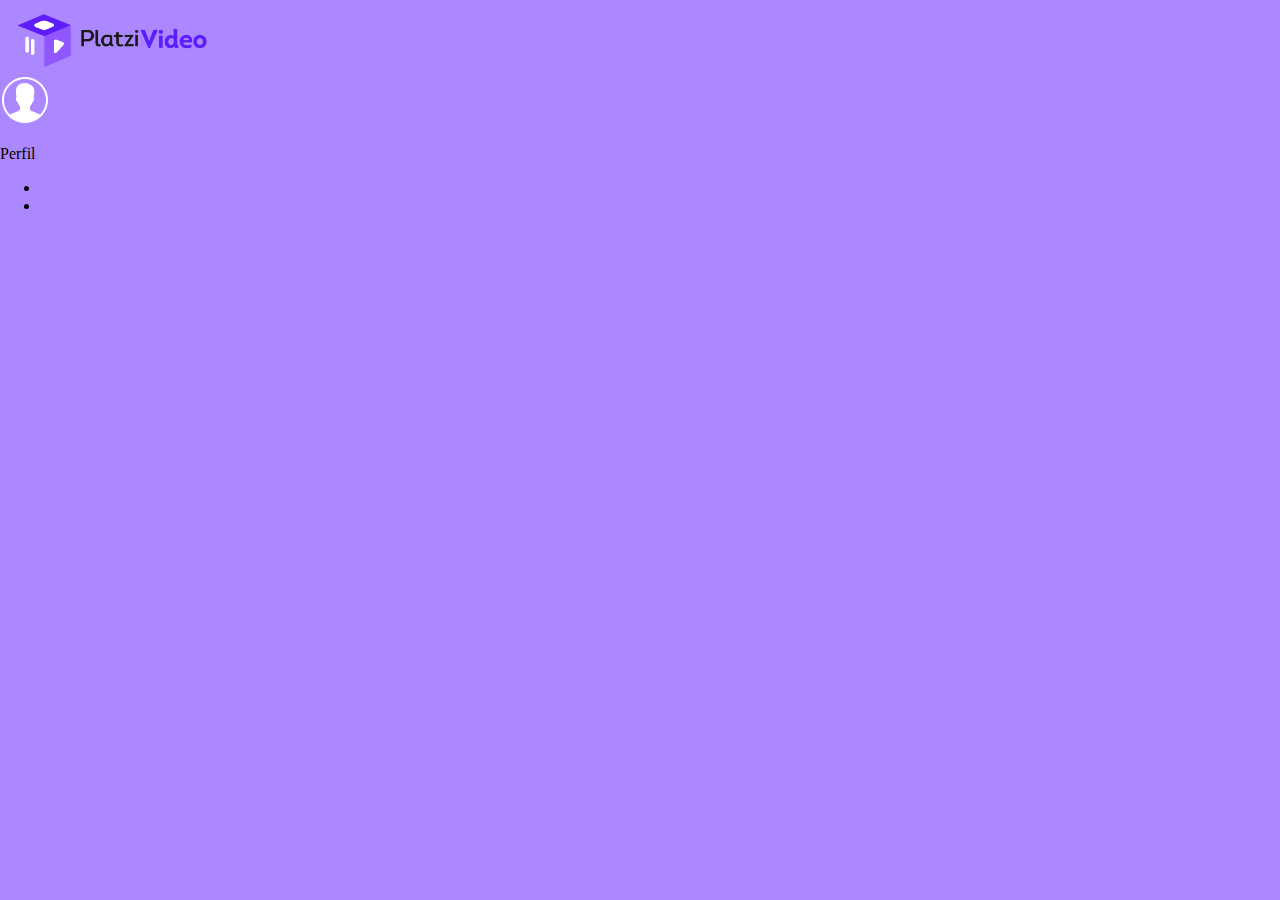
==== vista-principal/index.html @ 4214ab4d "first commit" ====
<!DOCTYPE html>
<html lang="en">
<head>
    <meta charset="UTF-8">
    <meta name="viewport" content="width=device-width, initial-scale=1.0">
    <title>Document</title>
    <link rel="stylesheet" href="styles.css">
</head>
<body>
    <header class="header">
        <img class="header__img" src="/assets/logo-platzi-video-colors.png" alt="PlatziVideoLogo" >
        <div class="header__menu">
        <div class="header__profile--menu">
            <img src="/assets/user-icon.png" alt="User">
            <p>Perfil</p>
        </div>
        <ul>
           <li><a href=""></a></li>
           <li><a href=""></a></li> 
        </ul>
    </div>
    </header>
</body>
</html>
---- vista-principal/styles.css ----
body {
    margin: 0px;
    background-color: #AB88FF;
}

.header {
    background-color: #AB88FF;
    width: 100%;
    height: 80px;
}

.header__img {
    width: 200px;
    margin-top: 10px;
    margin-left: 10px;
}
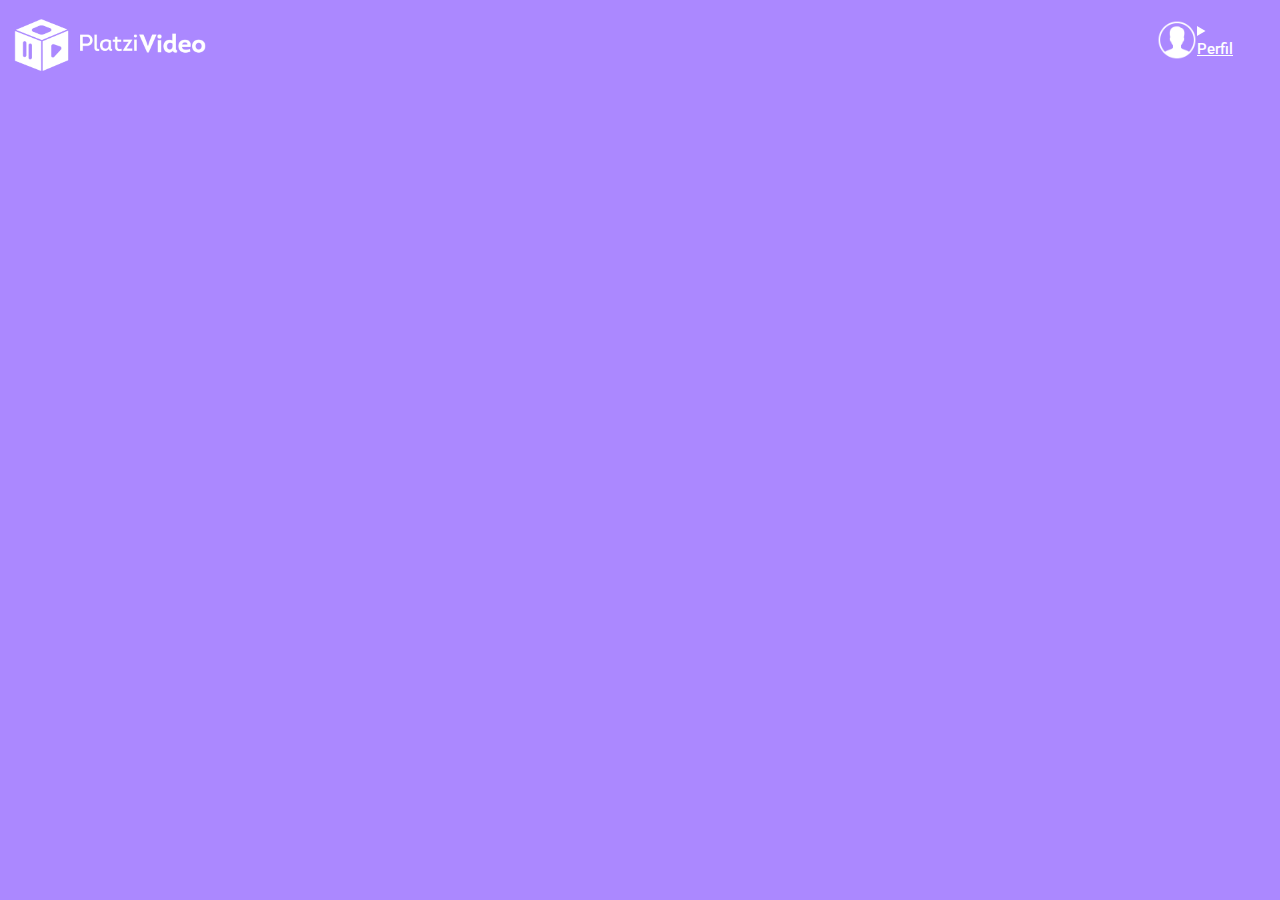
==== commit 37168ab6: "Finalizada primera version seccion header" ====
--- a/vista-principal/index.html
+++ b/vista-principal/index.html
@@ -4,20 +4,24 @@
     <meta charset="UTF-8">
     <meta name="viewport" content="width=device-width, initial-scale=1.0">
     <title>Document</title>
+    <link rel="preconnect" href="https://fonts.gstatic.com">
+    <link href="https://fonts.googleapis.com/css2?family=Roboto:wght@300;500;700&display=swap" rel="stylesheet">
     <link rel="stylesheet" href="styles.css">
 </head>
 <body>
     <header class="header">
-        <img class="header__img" src="/assets/logo-platzi-video-colors.png" alt="PlatziVideoLogo" >
+        <img class="header__img" src="/assets/logo-platzi-video-BW2.png" alt="PlatziVideoLogo" >
         <div class="header__menu">
-        <div class="header__profile--menu">
+        <div class="header__menu--profile">
             <img src="/assets/user-icon.png" alt="User">
-            <p>Perfil</p>
+            <details>
+                <summary>Perfil</summary>
+        <ul>
+           <li><a href="">Cuenta</a></li>
+           <li><a href="">Cerrar Sesion</a></li> 
+        </ul>
         </div>
-        <ul>
-           <li><a href=""></a></li>
-           <li><a href=""></a></li> 
-        </ul>
+    </details>
     </div>
     </header>
 </body>
--- a/vista-principal/styles.css
+++ b/vista-principal/styles.css
@@ -1,16 +1,81 @@
 body {
     margin: 0px;
     background-color: #AB88FF;
+    font-family: 'Roboto', sans-serif;
 }
 
 .header {
+    display: flex;
     background-color: #AB88FF;
     width: 100%;
     height: 80px;
+    justify-content: space-between;
+    align-items: center;
+
 }
 
 .header__img {
     width: 200px;
     margin-top: 10px;
     margin-left: 10px;
-}+}
+
+.header__menu {
+    margin-right: 30px;
+}
+
+.header__menu li {
+    margin: 10px 0px 0px 0px;
+}
+
+.header__menu li a {
+    color: white;
+    text-decoration: none;
+}
+
+.header__menu li a:hover {
+    text-decoration: underline;
+}
+
+.header__menu ul {
+    /* display: none; */
+    list-style: none;
+    padding: 0;
+    position: absolute;
+    width: 100px;
+    text-align: right;
+    margin: 10px 0px 0px -35px;
+}
+
+.header__menu--profile {
+    display: flex;
+    margin-right: 8px;
+    width: 85px;
+    align-items: center;
+    justify-content: space-between;
+}
+
+.header__menu--profile img {
+    width: 40px;
+}
+
+.header__menu--profile summary {
+    color: white;
+    font-weight: 500;
+    font-size: 15px;
+}
+
+summary {
+    text-decoration: underline;
+}
+
+
+summary:hover {
+    cursor: pointer;
+    text-decoration: none;
+}
+
+summary::-webkit-details-marker {
+    display: none;
+}
+
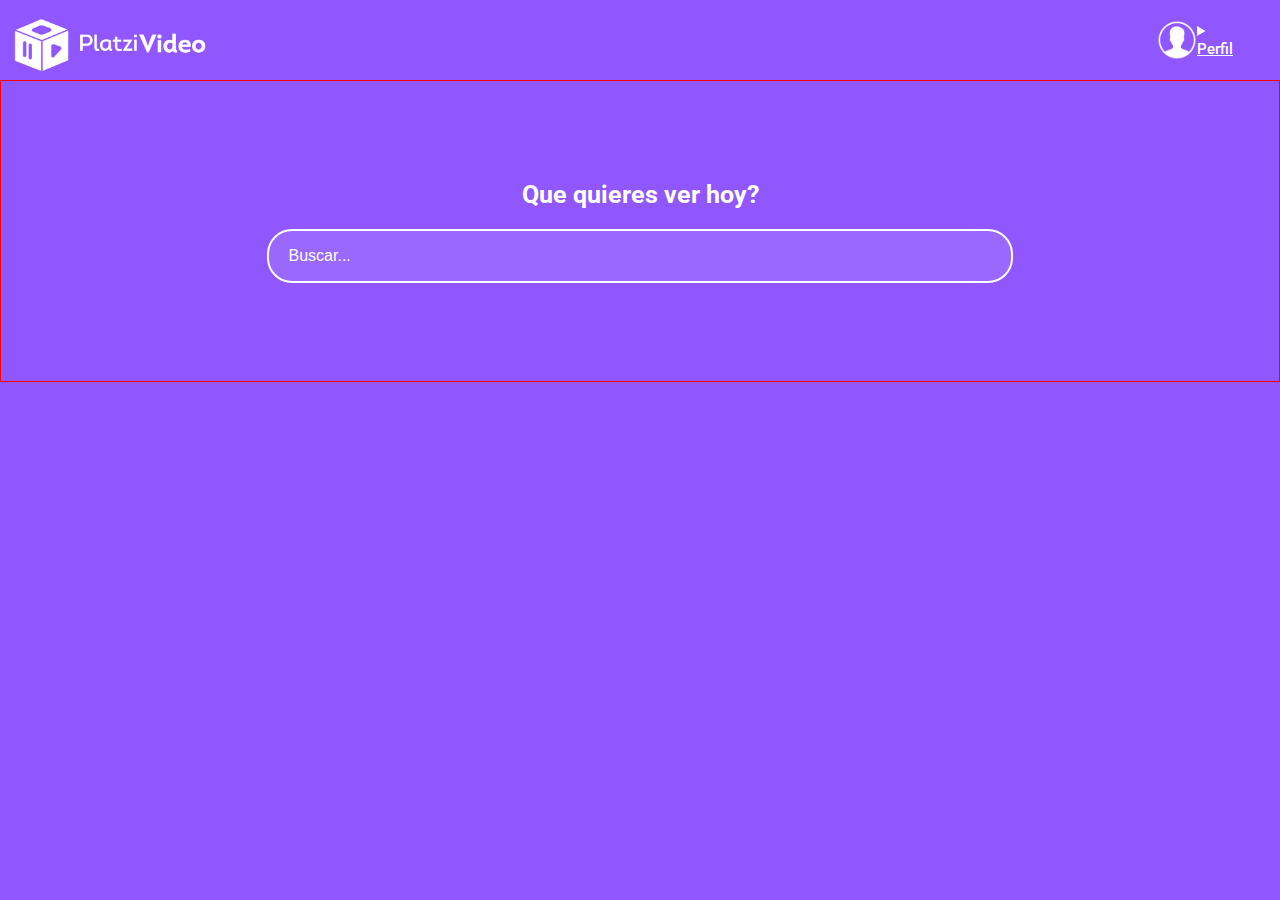
==== commit 5b6c9b6e: "Finalizada seccion main" ====
--- a/vista-principal/index.html
+++ b/vista-principal/index.html
@@ -24,5 +24,9 @@
     </details>
     </div>
     </header>
+    <section class="main">
+        <h2 class="main__title">Que quieres ver hoy?</h2>
+        <input class="main__input" type="text" placeholder="Buscar...">
+    </section>
 </body>
 </html>--- a/vista-principal/styles.css
+++ b/vista-principal/styles.css
@@ -1,12 +1,12 @@
 body {
     margin: 0px;
-    background-color: #AB88FF;
+    background-color: #8f57fd;
     font-family: 'Roboto', sans-serif;
 }
 
 .header {
     display: flex;
-    background-color: #AB88FF;
+    background-color: #8f57fd;
     width: 100%;
     height: 80px;
     justify-content: space-between;
@@ -79,3 +79,33 @@
     display: none;
 }
 
+.main {
+    height: 300px;
+    border: 1px solid red;
+    display: flex;
+    flex-direction: column;
+    justify-content: center;
+    align-items: center;
+}
+
+.main__title {
+    color: white;
+    font-size: 25px;
+}
+
+.main__input {
+    background-color: rgba(255,255,255,0.1);
+    border: 2px solid white;
+    color: white;
+    border-radius: 25px;
+    font-size: 16px;
+    height: 50px;
+    margin-bottom: 20px;
+    outline: none;
+    padding: 0px 20px;
+    width: 55%;
+}
+
+.main__input::placeholder {
+    color: white;
+}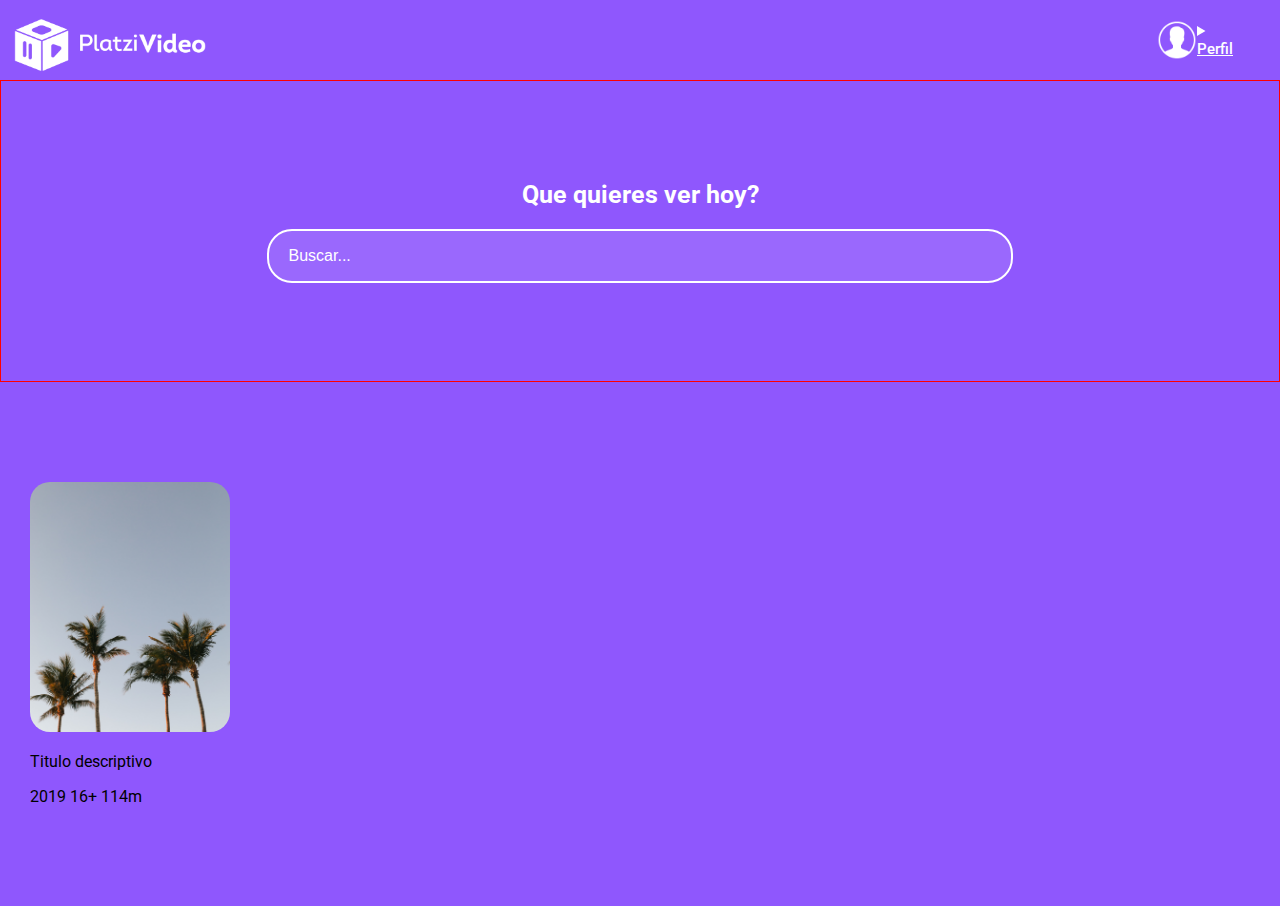
==== commit a72b5c29: "Finalizada página de inicio de sesión" ====
--- a/vista-principal/index.html
+++ b/vista-principal/index.html
@@ -28,5 +28,18 @@
         <h2 class="main__title">Que quieres ver hoy?</h2>
         <input class="main__input" type="text" placeholder="Buscar...">
     </section>
+    <section class="carousel">
+        <div class="carousel__container">
+            <div class="carousel-item">
+                <img src="/images/image1.jpg" alt="Test Image" class="carousel-item__img">
+                <div>
+                    <img src="/assets/play-icon.png" alt="">
+                    <img src="/assets/plus-icon.png" alt="">
+                </div>
+            </div>
+            <p class="carousel-item__details--title">Titulo descriptivo</p>
+            <p class="carousel-item__details--subtitle">2019 16+ 114m</p>
+        </div>
+    </section>
 </body>
 </html>--- a/vista-principal/styles.css
+++ b/vista-principal/styles.css
@@ -106,6 +106,64 @@
     width: 55%;
 }
 
+
 .main__input::placeholder {
     color: white;
+}
+
+
+.carousel {
+    width: 100%;
+    overflow: scroll;
+    padding: 30px;
+    position: relative;
+}
+
+.carousel__container {
+    white-space: nowrap;
+    margin: 70px 0px;
+}
+
+.carousel-item {
+    display: inline-block;
+    background-color: palevioletred;
+    width: 200px;
+    height: 250px;
+    border-radius: 20px;
+    overflow: hidden;
+    margin-right: 10px;
+    transition: 450ms all;
+    transform-origin: center left;
+}
+
+.carousel-item:hover ~ .carousel-item {
+    transform: translate3d(100px, 0, 0);
+}
+
+.carousel__container:hover .carousel-item {
+    opacity: 0.3;
+}
+
+.carousel__container:hover .carousel-item:hover {
+    transform: scale(1.5);
+    opacity: 1;
+}
+
+.carousel-item__img {
+    width: inherit;
+    height: inherit;
+    object-fit: cover;
+}
+
+.carousel-item__details {
+    background: linear-gradient(to top, rgba (0, 0, 0, 0) 100%);
+    font-size: 10px;
+    opacity: 0;
+    transition: 450ms opacity;
+    padding: 10px;
+    position: absolute;
+    top: 0;
+    left: 0;
+    right: 0;
+    bottom: 0;
 }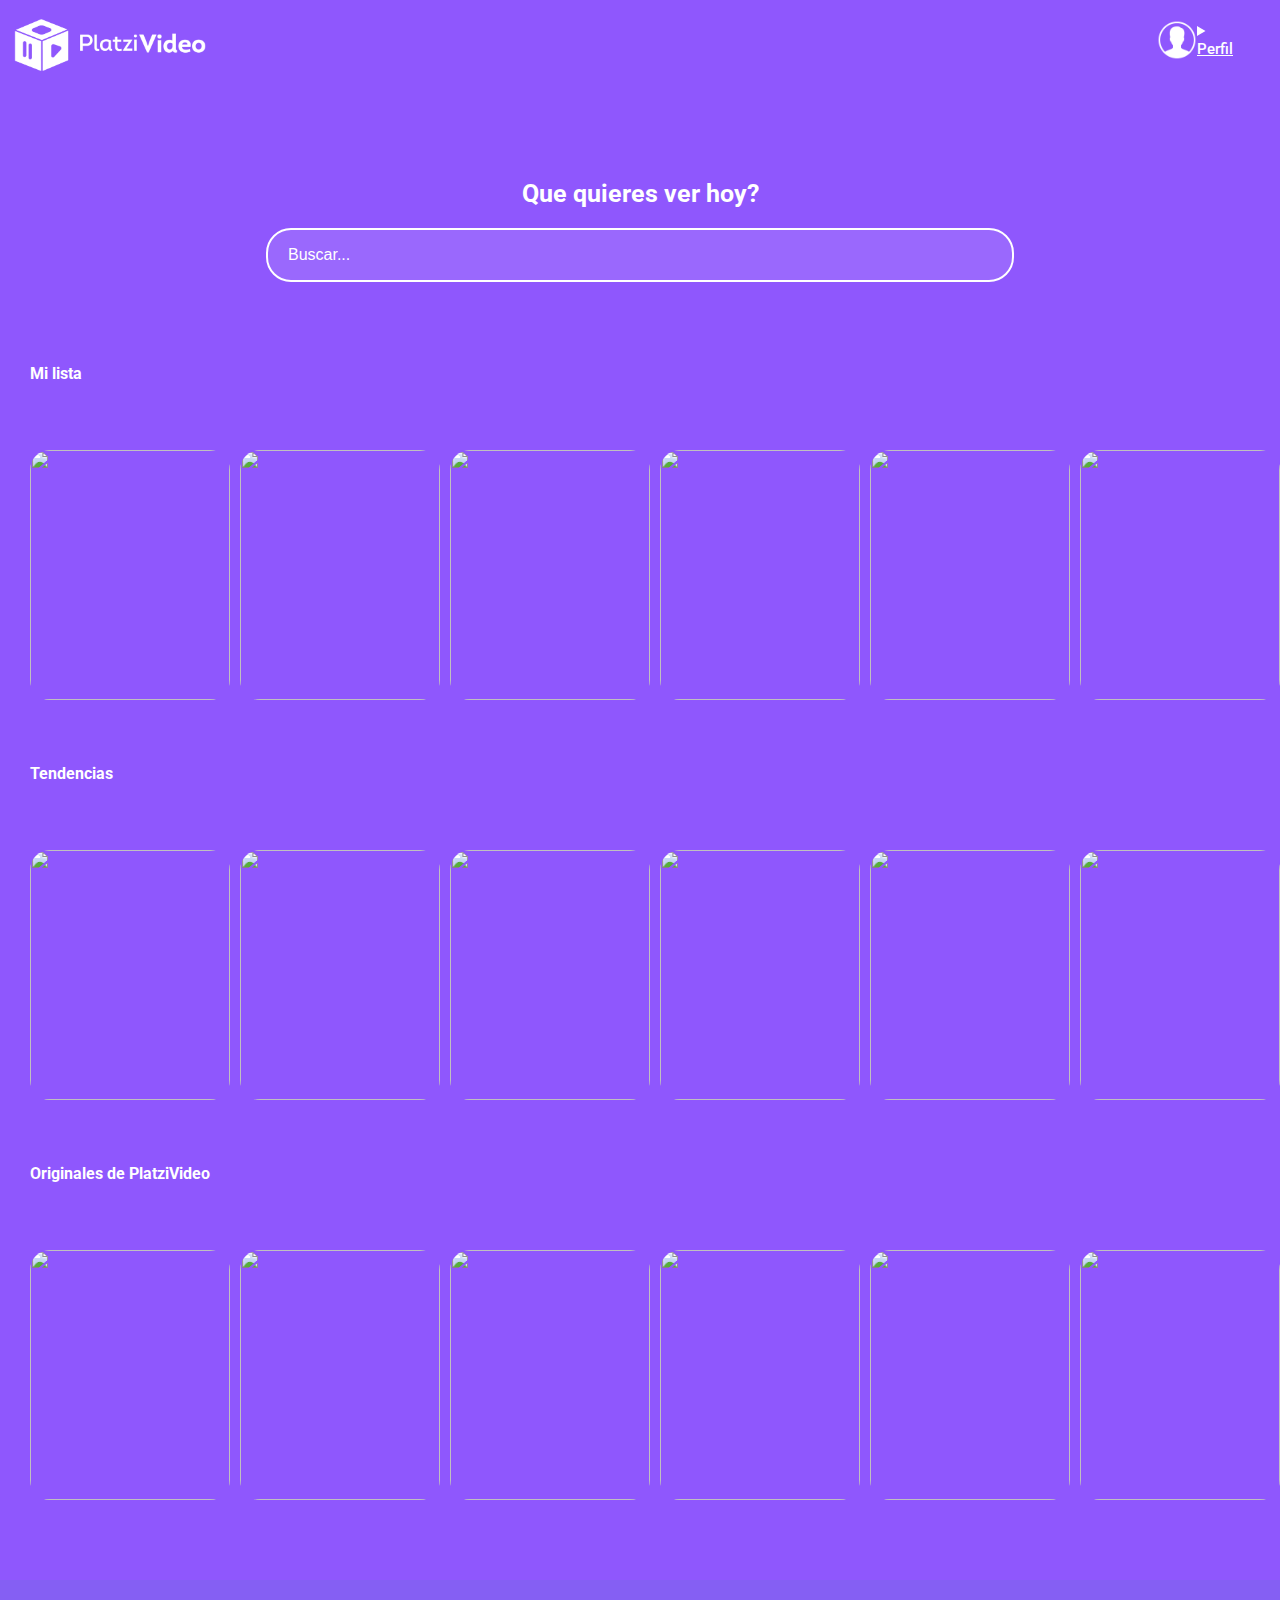
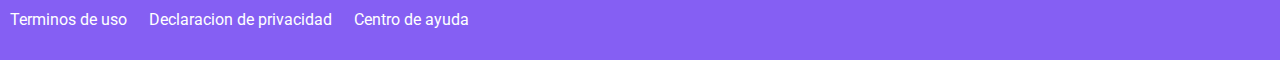
==== commit 17481df0: "finalizada pagina principal" ====
--- a/vista-principal/index.html
+++ b/vista-principal/index.html
@@ -28,18 +28,320 @@
         <h2 class="main__title">Que quieres ver hoy?</h2>
         <input class="main__input" type="text" placeholder="Buscar...">
     </section>
+    <h2 class="categories__title">Mi lista</h2>
     <section class="carousel">
         <div class="carousel__container">
-            <div class="carousel-item">
-                <img src="/images/image1.jpg" alt="Test Image" class="carousel-item__img">
-                <div>
-                    <img src="/assets/play-icon.png" alt="">
-                    <img src="/assets/plus-icon.png" alt="">
-                </div>
-            </div>
-            <p class="carousel-item__details--title">Titulo descriptivo</p>
-            <p class="carousel-item__details--subtitle">2019 16+ 114m</p>
+      
+          <div class="carousel-item">
+            <img class="carousel-item__img" src="https://images.pexels.com/photos/789822/pexels-photo-789822.jpeg?auto=format%2Ccompress&cs=tinysrgb&dpr=2&h=750&w=1260" alt=""  />
+            <div class="carousel-item__details">
+              <div>
+                <img class="carousel-item__details--img" src="../assets/play-icon.png" alt="Play Icon"> 
+                <img class="carousel-item__details--img" src="../assets/plus-icon.png" alt="Plus Icon"> 
+              </div>
+              <p class="carousel-item__details--title">Título descriptivo</p>
+              <p class="carousel-item__details--subtitle">2019 16+ 114 minutos</p>
+            </div>
+          </div>
+    
+          <div class="carousel-item">
+            <img class="carousel-item__img" src="https://images.pexels.com/photos/1427741/pexels-photo-1427741.jpeg?auto=format%2Ccompress&cs=tinysrgb&dpr=2&h=750&w=1260" alt=""  />
+            <div class="carousel-item__details">
+              <div>             
+                <img class="carousel-item__details--img" src="../assets/play-icon.png" alt="Play Icon">
+                <img class="carousel-item__details--img" src="../assets/plus-icon.png" alt="Plus Icon">
+              </div>
+              <p class="carousel-item__details--title">Título descriptivo</p>
+              <p class="carousel-item__details--subtitle">2019 16+ 114 minutos</p>
+            </div>
+          </div>
+    
+          <div class="carousel-item">
+            <img class="carousel-item__img" src="https://images.pexels.com/photos/705792/pexels-photo-705792.jpeg?auto=compress&cs=tinysrgb&dpr=2&w=500" alt=""  />
+            <div class="carousel-item__details">
+              <div>             
+                <img class="carousel-item__details--img" src="../assets/play-icon.png" alt="Play Icon">
+                <img class="carousel-item__details--img" src="../assets/plus-icon.png" alt="Plus Icon">
+              </div>
+              <p class="carousel-item__details--title">Título descriptivo</p>
+              <p class="carousel-item__details--subtitle">2019 16+ 114 minutos</p>
+            </div>
+          </div>
+    
+          <div class="carousel-item">
+            <img class="carousel-item__img" src="https://images.pexels.com/photos/904276/pexels-photo-904276.jpeg?auto=compress&cs=tinysrgb&dpr=2&w=500" alt=""  />
+            <div class="carousel-item__details">
+              <div>             
+                <img class="carousel-item__details--img" src="../assets/play-icon.png" alt="Play Icon">
+                <img class="carousel-item__details--img" src="../assets/plus-icon.png" alt="Plus Icon">
+              </div>
+              <p class="carousel-item__details--title">Título descriptivo</p>
+              <p class="carousel-item__details--subtitle">2019 16+ 114 minutos</p>
+            </div>
+          </div>
+    
+          <div class="carousel-item">
+            <img class="carousel-item__img" src="https://images.pexels.com/photos/1172207/pexels-photo-1172207.jpeg?auto=format%2Ccompress&cs=tinysrgb&dpr=2&w=500" alt=""  />
+            <div class="carousel-item__details">
+              <div>             
+                <img class="carousel-item__details--img" src="../assets/play-icon.png" alt="Play Icon">
+                <img class="carousel-item__details--img" src="../assets/plus-icon.png" alt="Plus Icon">
+              </div>
+              <p class="carousel-item__details--title">Título descriptivo</p>
+              <p class="carousel-item__details--subtitle">2019 16+ 114 minutos</p>
+            </div>
+          </div>
+    
+          <div class="carousel-item">
+            <img class="carousel-item__img" src="https://images.pexels.com/photos/233129/pexels-photo-233129.jpeg?auto=compress&cs=tinysrgb&dpr=2&w=500" alt=""  />
+            <div class="carousel-item__details">
+              <div>             
+                <img class="carousel-item__details--img" src="../assets/play-icon.png" alt="Play Icon">
+                <img class="carousel-item__details--img" src="../assets/plus-icon.png" alt="Plus Icon">
+              </div>
+              <p class="carousel-item__details--title">Título descriptivo</p>
+              <p class="carousel-item__details--subtitle">2019 16+ 114 minutos</p>
+            </div>
+          </div>
+    
+          <div class="carousel-item">
+            <img class="carousel-item__img" src="https://images.pexels.com/photos/1666779/pexels-photo-1666779.jpeg?auto=compress&cs=tinysrgb&dpr=2&h=750&w=1260" alt=""  />
+            <div class="carousel-item__details">
+              <div>             
+                <img class="carousel-item__details--img" src="../assets/play-icon.png" alt="Play Icon">
+                <img class="carousel-item__details--img" src="../assets/plus-icon.png" alt="Plus Icon">
+              </div>
+              <p class="carousel-item__details--title">Título descriptivo</p>
+              <p class="carousel-item__details--subtitle">2019 16+ 114 minutos</p>
+            </div>
+          </div>
+    
+          <div class="carousel-item">
+            <img class="carousel-item__img" src="https://images.pexels.com/photos/413879/pexels-photo-413879.jpeg?auto=format%2Ccompress&cs=tinysrgb&dpr=2&h=750&w=1260" alt=""  />
+            <div class="carousel-item__details">
+              <div>             
+                <img class="carousel-item__details--img" src="../assets/play-icon.png" alt="Play Icon">
+                <img class="carousel-item__details--img" src="../assets/plus-icon.png" alt="Plus Icon">
+              </div>
+              <p class="carousel-item__details--title">Título descriptivo</p>
+              <p class="carousel-item__details--subtitle">2019 16+ 114 minutos</p>
+            </div>
+          </div>
+    
         </div>
-    </section>
+      </section>
+    
+      <h3 class="categories__title">Tendencias</h3>
+    
+      <section class="carousel">
+        <div class="carousel__container">
+      
+          <div class="carousel-item">
+            <img class="carousel-item__img" src="https://images.pexels.com/photos/789822/pexels-photo-789822.jpeg?auto=format%2Ccompress&cs=tinysrgb&dpr=2&h=750&w=1260" alt=""  />
+            <div class="carousel-item__details">
+              <div>             
+                <img class="carousel-item__details--img" src="../assets/play-icon.png" alt="Play Icon">
+                <img class="carousel-item__details--img" src="../assets/plus-icon.png" alt="Plus Icon">
+              </div>
+              <p class="carousel-item__details--title">Título descriptivo</p>
+              <p class="carousel-item__details--subtitle">2019 16+ 114 minutos</p>
+            </div>
+          </div>
+    
+          <div class="carousel-item">
+            <img class="carousel-item__img" src="https://images.pexels.com/photos/1427741/pexels-photo-1427741.jpeg?auto=format%2Ccompress&cs=tinysrgb&dpr=2&h=750&w=1260" alt=""  />
+            <div class="carousel-item__details">
+              <div>             
+                <img class="carousel-item__details--img" src="../assets/play-icon.png" alt="Play Icon">
+                <img class="carousel-item__details--img" src="../assets/plus-icon.png" alt="Plus Icon">
+              </div>
+              <p class="carousel-item__details--title">Título descriptivo</p>
+              <p class="carousel-item__details--subtitle">2019 16+ 114 minutos</p>
+            </div>
+          </div>
+    
+          <div class="carousel-item">
+            <img class="carousel-item__img" src="https://images.pexels.com/photos/705792/pexels-photo-705792.jpeg?auto=compress&cs=tinysrgb&dpr=2&w=500" alt=""  />
+            <div class="carousel-item__details">
+              <div>             
+                <img class="carousel-item__details--img" src="../assets/play-icon.png" alt="Play Icon">
+                <img class="carousel-item__details--img" src="../assets/plus-icon.png" alt="Plus Icon">
+              </div>
+              <p class="carousel-item__details--title">Título descriptivo</p>
+              <p class="carousel-item__details--subtitle">2019 16+ 114 minutos</p>
+            </div>
+          </div>
+    
+          <div class="carousel-item">
+            <img class="carousel-item__img" src="https://images.pexels.com/photos/904276/pexels-photo-904276.jpeg?auto=compress&cs=tinysrgb&dpr=2&w=500" alt=""  />
+            <div class="carousel-item__details">
+              <div>             
+                <img class="carousel-item__details--img" src="../assets/play-icon.png" alt="Play Icon">
+                <img class="carousel-item__details--img" src="../assets/plus-icon.png" alt="Plus Icon">
+              </div>
+              <p class="carousel-item__details--title">Título descriptivo</p>
+              <p class="carousel-item__details--subtitle">2019 16+ 114 minutos</p>
+            </div>
+          </div>
+    
+          <div class="carousel-item">
+            <img class="carousel-item__img" src="https://images.pexels.com/photos/1172207/pexels-photo-1172207.jpeg?auto=format%2Ccompress&cs=tinysrgb&dpr=2&w=500" alt=""  />
+            <div class="carousel-item__details">
+              <div>             
+                <img class="carousel-item__details--img" src="../assets/play-icon.png" alt="Play Icon">
+                <img class="carousel-item__details--img" src="../assets/plus-icon.png" alt="Plus Icon">
+              </div>
+              <p class="carousel-item__details--title">Título descriptivo</p>
+              <p class="carousel-item__details--subtitle">2019 16+ 114 minutos</p>
+            </div>
+          </div>
+    
+          <div class="carousel-item">
+            <img class="carousel-item__img" src="https://images.pexels.com/photos/233129/pexels-photo-233129.jpeg?auto=compress&cs=tinysrgb&dpr=2&w=500" alt=""  />
+            <div class="carousel-item__details">
+              <div>             
+                <img class="carousel-item__details--img" src="../assets/play-icon.png" alt="Play Icon">
+                <img class="carousel-item__details--img" src="../assets/plus-icon.png" alt="Plus Icon">
+              </div>
+              <p class="carousel-item__details--title">Título descriptivo</p>
+              <p class="carousel-item__details--subtitle">2019 16+ 114 minutos</p>
+            </div>
+          </div>
+    
+          <div class="carousel-item">
+            <img class="carousel-item__img" src="https://images.pexels.com/photos/1666779/pexels-photo-1666779.jpeg?auto=compress&cs=tinysrgb&dpr=2&h=750&w=1260" alt=""  />
+            <div class="carousel-item__details">
+              <div>             
+                <img class="carousel-item__details--img" src="../assets/play-icon.png" alt="Play Icon">
+                <img class="carousel-item__details--img" src="../assets/plus-icon.png" alt="Plus Icon">
+              </div>
+              <p class="carousel-item__details--title">Título descriptivo</p>
+              <p class="carousel-item__details--subtitle">2019 16+ 114 minutos</p>
+            </div>
+          </div>
+    
+          <div class="carousel-item">
+            <img class="carousel-item__img" src="https://images.pexels.com/photos/413879/pexels-photo-413879.jpeg?auto=format%2Ccompress&cs=tinysrgb&dpr=2&h=750&w=1260" alt=""  />
+            <div class="carousel-item__details">
+              <div>             
+                <img class="carousel-item__details--img" src="../assets/play-icon.png" alt="Play Icon">
+                <img class="carousel-item__details--img" src="../assets/plus-icon.png" alt="Plus Icon">
+              </div>
+              <p class="carousel-item__details--title">Título descriptivo</p>
+              <p class="carousel-item__details--subtitle">2019 16+ 114 minutos</p>
+            </div>
+          </div>
+    
+        </div>
+      </section>
+    
+      <h3 class="categories__title">Originales de PlatziVideo</h3>
+    
+      <section class="carousel">
+        <div class="carousel__container">
+      
+          <div class="carousel-item">
+            <img class="carousel-item__img" src="https://images.pexels.com/photos/789822/pexels-photo-789822.jpeg?auto=format%2Ccompress&cs=tinysrgb&dpr=2&h=750&w=1260" alt=""  />
+            <div class="carousel-item__details">
+              <div>             
+                <img class="carousel-item__details--img" src="../assets/play-icon.png" alt="Play Icon">
+                <img class="carousel-item__details--img" src="../assets/plus-icon.png" alt="Plus Icon">
+              </div>
+              <p class="carousel-item__details--title">Título descriptivo</p>
+              <p class="carousel-item__details--subtitle">2019 16+ 114 minutos</p>
+            </div>
+          </div>
+    
+          <div class="carousel-item">
+            <img class="carousel-item__img" src="https://images.pexels.com/photos/1427741/pexels-photo-1427741.jpeg?auto=format%2Ccompress&cs=tinysrgb&dpr=2&h=750&w=1260" alt=""  />
+            <div class="carousel-item__details">
+              <div>             
+                <img class="carousel-item__details--img" src="../assets/play-icon.png" alt="Play Icon">
+                <img class="carousel-item__details--img" src="../assets/plus-icon.png" alt="Plus Icon">
+              </div>
+              <p class="carousel-item__details--title">Título descriptivo</p>
+              <p class="carousel-item__details--subtitle">2019 16+ 114 minutos</p>
+            </div>
+          </div>
+    
+          <div class="carousel-item">
+            <img class="carousel-item__img" src="https://images.pexels.com/photos/705792/pexels-photo-705792.jpeg?auto=compress&cs=tinysrgb&dpr=2&w=500" alt=""  />
+            <div class="carousel-item__details">
+              <div>             
+                <img class="carousel-item__details--img" src="../assets/play-icon.png" alt="Play Icon">
+                <img class="carousel-item__details--img" src="../assets/plus-icon.png" alt="Plus Icon">
+              </div>
+              <p class="carousel-item__details--title">Título descriptivo</p>
+              <p class="carousel-item__details--subtitle">2019 16+ 114 minutos</p>
+            </div>
+          </div>
+    
+          <div class="carousel-item">
+            <img class="carousel-item__img" src="https://images.pexels.com/photos/904276/pexels-photo-904276.jpeg?auto=compress&cs=tinysrgb&dpr=2&w=500" alt=""  />
+            <div class="carousel-item__details">
+              <div>             
+                <img class="carousel-item__details--img" src="../assets/play-icon.png" alt="Play Icon">
+                <img class="carousel-item__details--img" src="../assets/plus-icon.png" alt="Plus Icon">
+              </div>
+              <p class="carousel-item__details--title">Título descriptivo</p>
+              <p class="carousel-item__details--subtitle">2019 16+ 114 minutos</p>
+            </div>
+          </div>
+    
+          <div class="carousel-item">
+            <img class="carousel-item__img" src="https://images.pexels.com/photos/1172207/pexels-photo-1172207.jpeg?auto=format%2Ccompress&cs=tinysrgb&dpr=2&w=500" alt=""  />
+            <div class="carousel-item__details">
+              <div>             
+                <img class="carousel-item__details--img" src="../assets/play-icon.png" alt="Play Icon">
+                <img class="carousel-item__details--img" src="../assets/plus-icon.png" alt="Plus Icon">
+              </div>
+              <p class="carousel-item__details--title">Título descriptivo</p>
+              <p class="carousel-item__details--subtitle">2019 16+ 114 minutos</p>
+            </div>
+          </div>
+    
+          <div class="carousel-item">
+            <img class="carousel-item__img" src="https://images.pexels.com/photos/233129/pexels-photo-233129.jpeg?auto=compress&cs=tinysrgb&dpr=2&w=500" alt=""  />
+            <div class="carousel-item__details">
+              <div>             
+                <img class="carousel-item__details--img" src="../assets/play-icon.png" alt="Play Icon">
+                <img class="carousel-item__details--img" src="../assets/plus-icon.png" alt="Plus Icon">
+              </div>
+              <p class="carousel-item__details--title">Título descriptivo</p>
+              <p class="carousel-item__details--subtitle">2019 16+ 114 minutos</p>
+            </div>
+          </div>
+    
+          <div class="carousel-item">
+            <img class="carousel-item__img" src="https://images.pexels.com/photos/1666779/pexels-photo-1666779.jpeg?auto=compress&cs=tinysrgb&dpr=2&h=750&w=1260" alt=""  />
+            <div class="carousel-item__details">
+              <div>             
+                <img class="carousel-item__details--img" src="../assets/play-icon.png" alt="Play Icon">
+                <img class="carousel-item__details--img" src="../assets/plus-icon.png" alt="Plus Icon">
+              </div>
+              <p class="carousel-item__details--title">Título descriptivo</p>
+              <p class="carousel-item__details--subtitle">2019 16+ 114 minutos</p>
+            </div>
+          </div>
+    
+          <div class="carousel-item">
+            <img class="carousel-item__img" src="https://images.pexels.com/photos/413879/pexels-photo-413879.jpeg?auto=format%2Ccompress&cs=tinysrgb&dpr=2&h=750&w=1260" alt=""  />
+            <div class="carousel-item__details">
+              <div>             
+                <img class="carousel-item__details--img" src="../assets/play-icon.png" alt="Play Icon">
+                <img class="carousel-item__details--img" src="../assets/plus-icon.png" alt="Plus Icon">
+              </div>
+              <p class="carousel-item__details--title">Título descriptivo</p>
+              <p class="carousel-item__details--subtitle">2019 16+ 114 minutos</p>
+            </div>
+          </div>
+    
+        </div>
+      </section>
+      <footer>
+        <a href="" class="footer-item">Terminos de uso</a>
+        <a href="" class="footer-item">Declaracion de privacidad</a>
+        <a href="" class="footer-item">Centro de ayuda</a>
+    </footer>
 </body>
 </html>--- a/vista-principal/styles.css
+++ b/vista-principal/styles.css
@@ -81,7 +81,6 @@
 
 .main {
     height: 300px;
-    border: 1px solid red;
     display: flex;
     flex-direction: column;
     justify-content: center;
@@ -111,59 +110,121 @@
     color: white;
 }
 
-
-.carousel {
-    width: 100%;
+.categories__title {
+    background: #8f57fd;
+    color: white;
+    font-size: 16px;
+    margin-top: -16px;
+    position: absolute;
+    padding-left: 30px;
+    width: 100%;
+  }
+  
+  .carousel {
     overflow: scroll;
-    padding: 30px;
+    padding-left: 30px;
+    width: 100%;
     position: relative;
-}
-
-.carousel__container {
+  }
+  
+  .carousel__container {
+    transition: 450ms -webkit-transform;
+    transition: 450ms transform;
+    transition: 450ms transform, 450ms -webkit-transform;
+    font-size: 0;
     white-space: nowrap;
     margin: 70px 0px;
-}
-
-.carousel-item {
+    padding-bottom: 10px;
+  }
+  
+  .carousel__container:hover .carousel-item {
+    opacity: 0.3;
+  }
+  
+  .carousel__container:hover .carousel-item:hover {
+    -webkit-transform: scale(1.5);
+            transform: scale(1.5);
+    opacity: 1;
+  }
+  
+  .carousel-item {
+    border-radius: 20px;
+    overflow: hidden;
+    position: relative;
     display: inline-block;
-    background-color: palevioletred;
     width: 200px;
     height: 250px;
-    border-radius: 20px;
-    overflow: hidden;
     margin-right: 10px;
+    font-size: 20px;
+    cursor: pointer;
     transition: 450ms all;
-    transform-origin: center left;
-}
-
-.carousel-item:hover ~ .carousel-item {
-    transform: translate3d(100px, 0, 0);
-}
-
-.carousel__container:hover .carousel-item {
-    opacity: 0.3;
-}
-
-.carousel__container:hover .carousel-item:hover {
-    transform: scale(1.5);
-    opacity: 1;
-}
-
-.carousel-item__img {
-    width: inherit;
-    height: inherit;
-    object-fit: cover;
-}
-
-.carousel-item__details {
-    background: linear-gradient(to top, rgba (0, 0, 0, 0) 100%);
+    -webkit-transform-origin: center left;
+            transform-origin: center left;
+  }
+  
+  .carousel-item:hover ~ .carousel-item {
+    -webkit-transform: translate3d(100px, 0, 0);
+            transform: translate3d(100px, 0, 0);
+  }
+  
+  .carousel-item__img {
+    width: 200px;
+    height: 250px;
+    -o-object-fit: cover;
+       object-fit: cover;
+  }
+  
+  .carousel-item__details {
+    align-items: flex-start;
+    background: linear-gradient(to top, rgba(0,0,0,0.9) 0%, rgba(0,0,0,0) 100%);
+    bottom: 0;
+    display: flex;
     font-size: 10px;
+    flex-direction: column;
+    justify-content: flex-end;
+    left: 0;
     opacity: 0;
     transition: 450ms opacity;
     padding: 10px;
     position: absolute;
+    right: 0;
     top: 0;
-    left: 0;
-    right: 0;
-    bottom: 0;
+  }
+  
+  .carousel-item__details--img {
+    width: 20px;
+  }
+  
+  .carousel-item:hover .carousel-item__details {
+    opacity: 1;
+  }
+  
+  .carousel-item__details--title {
+    color: white;
+    margin: 5px 0px 0px 0px;
+  }
+  
+  .carousel-item__details--subtitle {
+    color: white;
+    font-size: 8px;
+    margin: 3px 0px;
+  }
+
+  footer {
+    background-color: #855FF3;
+    width: 100%;
+}
+
+.footer-item {
+    margin-left: 10px;
+    display: inline-block;
+    margin-right: 8px;
+    height: 50px;
+    margin-top: 30px;
+    color: white;
+    text-decoration: none;
+}
+
+.footer-item:hover {
+    text-decoration: underline;
 }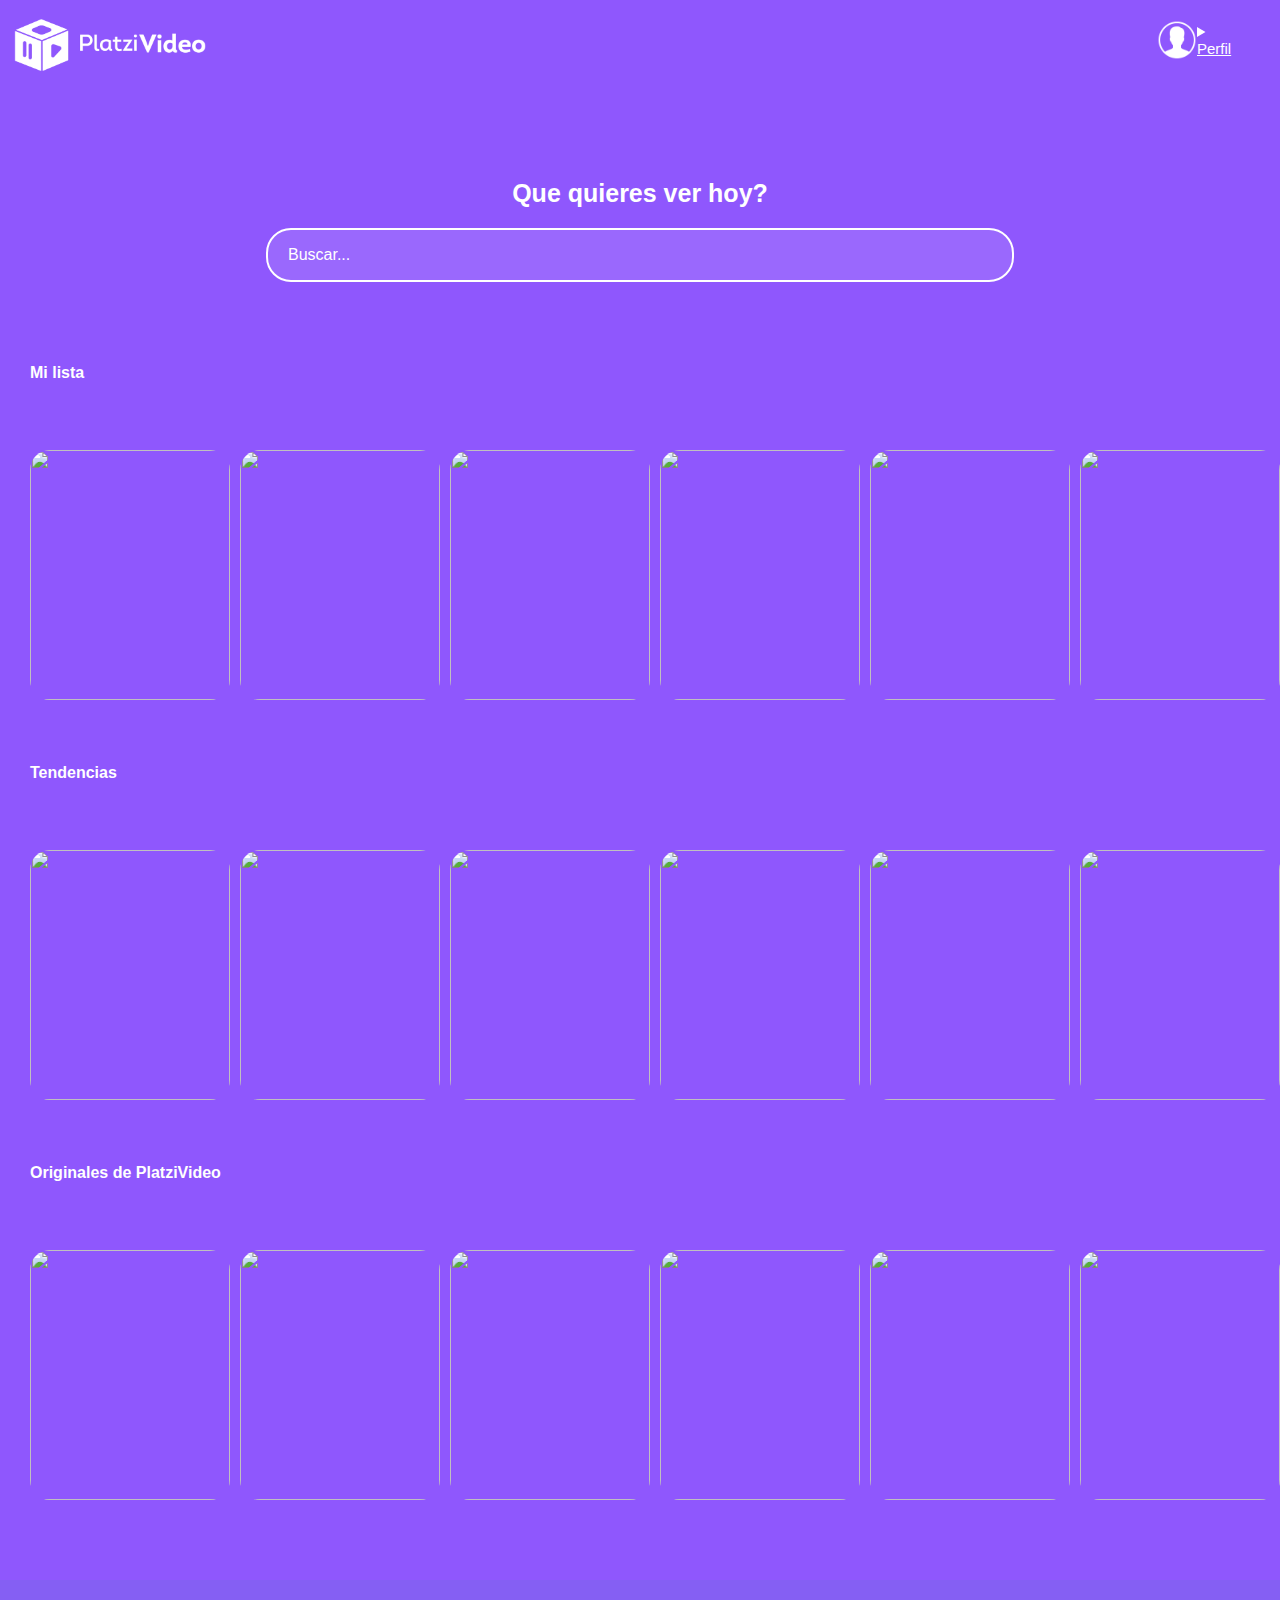
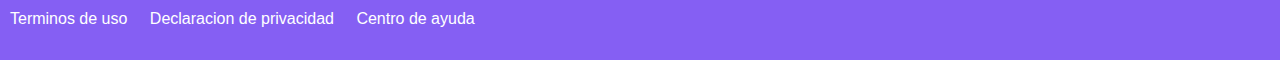
==== commit 6aceb4ab: "Cambio de fuente y adicion pagina de registro" ====
--- a/vista-principal/index.html
+++ b/vista-principal/index.html
@@ -1,347 +1,397 @@
 <!DOCTYPE html>
 <html lang="en">
+
 <head>
-    <meta charset="UTF-8">
-    <meta name="viewport" content="width=device-width, initial-scale=1.0">
-    <title>Document</title>
-    <link rel="preconnect" href="https://fonts.gstatic.com">
-    <link href="https://fonts.googleapis.com/css2?family=Roboto:wght@300;500;700&display=swap" rel="stylesheet">
-    <link rel="stylesheet" href="styles.css">
+  <meta charset="UTF-8">
+  <meta name="viewport" content="width=device-width, initial-scale=1.0">
+  <title>Document</title>
+  <link rel="stylesheet" href="https://use.typekit.net/sly0rkk.css">
+  <link rel="stylesheet" href="styles.css">
 </head>
+
 <body>
-    <header class="header">
-        <img class="header__img" src="/assets/logo-platzi-video-BW2.png" alt="PlatziVideoLogo" >
-        <div class="header__menu">
-        <div class="header__menu--profile">
-            <img src="/assets/user-icon.png" alt="User">
-            <details>
-                <summary>Perfil</summary>
-        <ul>
-           <li><a href="">Cuenta</a></li>
-           <li><a href="">Cerrar Sesion</a></li> 
-        </ul>
-        </div>
-    </details>
+  <header class="header">
+    <img class="header__img" src="../assets/logo-platzi-video-BW2.png" alt="PlatziVideoLogo">
+    <div class="header__menu">
+      <div class="header__menu--profile">
+        <img src="../assets/user-icon.png" alt="User">
+        <details>
+          <summary>Perfil</summary>
+          <ul>
+            <li><a href="">Cuenta</a></li>
+            <li><a href="">Cerrar Sesion</a></li>
+          </ul>
+      </div>
+      </details>
     </div>
-    </header>
-    <section class="main">
-        <h2 class="main__title">Que quieres ver hoy?</h2>
-        <input class="main__input" type="text" placeholder="Buscar...">
-    </section>
-    <h2 class="categories__title">Mi lista</h2>
-    <section class="carousel">
-        <div class="carousel__container">
-      
-          <div class="carousel-item">
-            <img class="carousel-item__img" src="https://images.pexels.com/photos/789822/pexels-photo-789822.jpeg?auto=format%2Ccompress&cs=tinysrgb&dpr=2&h=750&w=1260" alt=""  />
-            <div class="carousel-item__details">
-              <div>
-                <img class="carousel-item__details--img" src="../assets/play-icon.png" alt="Play Icon"> 
-                <img class="carousel-item__details--img" src="../assets/plus-icon.png" alt="Plus Icon"> 
-              </div>
-              <p class="carousel-item__details--title">Título descriptivo</p>
-              <p class="carousel-item__details--subtitle">2019 16+ 114 minutos</p>
-            </div>
-          </div>
-    
-          <div class="carousel-item">
-            <img class="carousel-item__img" src="https://images.pexels.com/photos/1427741/pexels-photo-1427741.jpeg?auto=format%2Ccompress&cs=tinysrgb&dpr=2&h=750&w=1260" alt=""  />
-            <div class="carousel-item__details">
-              <div>             
-                <img class="carousel-item__details--img" src="../assets/play-icon.png" alt="Play Icon">
-                <img class="carousel-item__details--img" src="../assets/plus-icon.png" alt="Plus Icon">
-              </div>
-              <p class="carousel-item__details--title">Título descriptivo</p>
-              <p class="carousel-item__details--subtitle">2019 16+ 114 minutos</p>
-            </div>
-          </div>
-    
-          <div class="carousel-item">
-            <img class="carousel-item__img" src="https://images.pexels.com/photos/705792/pexels-photo-705792.jpeg?auto=compress&cs=tinysrgb&dpr=2&w=500" alt=""  />
-            <div class="carousel-item__details">
-              <div>             
-                <img class="carousel-item__details--img" src="../assets/play-icon.png" alt="Play Icon">
-                <img class="carousel-item__details--img" src="../assets/plus-icon.png" alt="Plus Icon">
-              </div>
-              <p class="carousel-item__details--title">Título descriptivo</p>
-              <p class="carousel-item__details--subtitle">2019 16+ 114 minutos</p>
-            </div>
-          </div>
-    
-          <div class="carousel-item">
-            <img class="carousel-item__img" src="https://images.pexels.com/photos/904276/pexels-photo-904276.jpeg?auto=compress&cs=tinysrgb&dpr=2&w=500" alt=""  />
-            <div class="carousel-item__details">
-              <div>             
-                <img class="carousel-item__details--img" src="../assets/play-icon.png" alt="Play Icon">
-                <img class="carousel-item__details--img" src="../assets/plus-icon.png" alt="Plus Icon">
-              </div>
-              <p class="carousel-item__details--title">Título descriptivo</p>
-              <p class="carousel-item__details--subtitle">2019 16+ 114 minutos</p>
-            </div>
-          </div>
-    
-          <div class="carousel-item">
-            <img class="carousel-item__img" src="https://images.pexels.com/photos/1172207/pexels-photo-1172207.jpeg?auto=format%2Ccompress&cs=tinysrgb&dpr=2&w=500" alt=""  />
-            <div class="carousel-item__details">
-              <div>             
-                <img class="carousel-item__details--img" src="../assets/play-icon.png" alt="Play Icon">
-                <img class="carousel-item__details--img" src="../assets/plus-icon.png" alt="Plus Icon">
-              </div>
-              <p class="carousel-item__details--title">Título descriptivo</p>
-              <p class="carousel-item__details--subtitle">2019 16+ 114 minutos</p>
-            </div>
-          </div>
-    
-          <div class="carousel-item">
-            <img class="carousel-item__img" src="https://images.pexels.com/photos/233129/pexels-photo-233129.jpeg?auto=compress&cs=tinysrgb&dpr=2&w=500" alt=""  />
-            <div class="carousel-item__details">
-              <div>             
-                <img class="carousel-item__details--img" src="../assets/play-icon.png" alt="Play Icon">
-                <img class="carousel-item__details--img" src="../assets/plus-icon.png" alt="Plus Icon">
-              </div>
-              <p class="carousel-item__details--title">Título descriptivo</p>
-              <p class="carousel-item__details--subtitle">2019 16+ 114 minutos</p>
-            </div>
-          </div>
-    
-          <div class="carousel-item">
-            <img class="carousel-item__img" src="https://images.pexels.com/photos/1666779/pexels-photo-1666779.jpeg?auto=compress&cs=tinysrgb&dpr=2&h=750&w=1260" alt=""  />
-            <div class="carousel-item__details">
-              <div>             
-                <img class="carousel-item__details--img" src="../assets/play-icon.png" alt="Play Icon">
-                <img class="carousel-item__details--img" src="../assets/plus-icon.png" alt="Plus Icon">
-              </div>
-              <p class="carousel-item__details--title">Título descriptivo</p>
-              <p class="carousel-item__details--subtitle">2019 16+ 114 minutos</p>
-            </div>
-          </div>
-    
-          <div class="carousel-item">
-            <img class="carousel-item__img" src="https://images.pexels.com/photos/413879/pexels-photo-413879.jpeg?auto=format%2Ccompress&cs=tinysrgb&dpr=2&h=750&w=1260" alt=""  />
-            <div class="carousel-item__details">
-              <div>             
-                <img class="carousel-item__details--img" src="../assets/play-icon.png" alt="Play Icon">
-                <img class="carousel-item__details--img" src="../assets/plus-icon.png" alt="Plus Icon">
-              </div>
-              <p class="carousel-item__details--title">Título descriptivo</p>
-              <p class="carousel-item__details--subtitle">2019 16+ 114 minutos</p>
-            </div>
-          </div>
-    
-        </div>
-      </section>
-    
-      <h3 class="categories__title">Tendencias</h3>
-    
-      <section class="carousel">
-        <div class="carousel__container">
-      
-          <div class="carousel-item">
-            <img class="carousel-item__img" src="https://images.pexels.com/photos/789822/pexels-photo-789822.jpeg?auto=format%2Ccompress&cs=tinysrgb&dpr=2&h=750&w=1260" alt=""  />
-            <div class="carousel-item__details">
-              <div>             
-                <img class="carousel-item__details--img" src="../assets/play-icon.png" alt="Play Icon">
-                <img class="carousel-item__details--img" src="../assets/plus-icon.png" alt="Plus Icon">
-              </div>
-              <p class="carousel-item__details--title">Título descriptivo</p>
-              <p class="carousel-item__details--subtitle">2019 16+ 114 minutos</p>
-            </div>
-          </div>
-    
-          <div class="carousel-item">
-            <img class="carousel-item__img" src="https://images.pexels.com/photos/1427741/pexels-photo-1427741.jpeg?auto=format%2Ccompress&cs=tinysrgb&dpr=2&h=750&w=1260" alt=""  />
-            <div class="carousel-item__details">
-              <div>             
-                <img class="carousel-item__details--img" src="../assets/play-icon.png" alt="Play Icon">
-                <img class="carousel-item__details--img" src="../assets/plus-icon.png" alt="Plus Icon">
-              </div>
-              <p class="carousel-item__details--title">Título descriptivo</p>
-              <p class="carousel-item__details--subtitle">2019 16+ 114 minutos</p>
-            </div>
-          </div>
-    
-          <div class="carousel-item">
-            <img class="carousel-item__img" src="https://images.pexels.com/photos/705792/pexels-photo-705792.jpeg?auto=compress&cs=tinysrgb&dpr=2&w=500" alt=""  />
-            <div class="carousel-item__details">
-              <div>             
-                <img class="carousel-item__details--img" src="../assets/play-icon.png" alt="Play Icon">
-                <img class="carousel-item__details--img" src="../assets/plus-icon.png" alt="Plus Icon">
-              </div>
-              <p class="carousel-item__details--title">Título descriptivo</p>
-              <p class="carousel-item__details--subtitle">2019 16+ 114 minutos</p>
-            </div>
-          </div>
-    
-          <div class="carousel-item">
-            <img class="carousel-item__img" src="https://images.pexels.com/photos/904276/pexels-photo-904276.jpeg?auto=compress&cs=tinysrgb&dpr=2&w=500" alt=""  />
-            <div class="carousel-item__details">
-              <div>             
-                <img class="carousel-item__details--img" src="../assets/play-icon.png" alt="Play Icon">
-                <img class="carousel-item__details--img" src="../assets/plus-icon.png" alt="Plus Icon">
-              </div>
-              <p class="carousel-item__details--title">Título descriptivo</p>
-              <p class="carousel-item__details--subtitle">2019 16+ 114 minutos</p>
-            </div>
-          </div>
-    
-          <div class="carousel-item">
-            <img class="carousel-item__img" src="https://images.pexels.com/photos/1172207/pexels-photo-1172207.jpeg?auto=format%2Ccompress&cs=tinysrgb&dpr=2&w=500" alt=""  />
-            <div class="carousel-item__details">
-              <div>             
-                <img class="carousel-item__details--img" src="../assets/play-icon.png" alt="Play Icon">
-                <img class="carousel-item__details--img" src="../assets/plus-icon.png" alt="Plus Icon">
-              </div>
-              <p class="carousel-item__details--title">Título descriptivo</p>
-              <p class="carousel-item__details--subtitle">2019 16+ 114 minutos</p>
-            </div>
-          </div>
-    
-          <div class="carousel-item">
-            <img class="carousel-item__img" src="https://images.pexels.com/photos/233129/pexels-photo-233129.jpeg?auto=compress&cs=tinysrgb&dpr=2&w=500" alt=""  />
-            <div class="carousel-item__details">
-              <div>             
-                <img class="carousel-item__details--img" src="../assets/play-icon.png" alt="Play Icon">
-                <img class="carousel-item__details--img" src="../assets/plus-icon.png" alt="Plus Icon">
-              </div>
-              <p class="carousel-item__details--title">Título descriptivo</p>
-              <p class="carousel-item__details--subtitle">2019 16+ 114 minutos</p>
-            </div>
-          </div>
-    
-          <div class="carousel-item">
-            <img class="carousel-item__img" src="https://images.pexels.com/photos/1666779/pexels-photo-1666779.jpeg?auto=compress&cs=tinysrgb&dpr=2&h=750&w=1260" alt=""  />
-            <div class="carousel-item__details">
-              <div>             
-                <img class="carousel-item__details--img" src="../assets/play-icon.png" alt="Play Icon">
-                <img class="carousel-item__details--img" src="../assets/plus-icon.png" alt="Plus Icon">
-              </div>
-              <p class="carousel-item__details--title">Título descriptivo</p>
-              <p class="carousel-item__details--subtitle">2019 16+ 114 minutos</p>
-            </div>
-          </div>
-    
-          <div class="carousel-item">
-            <img class="carousel-item__img" src="https://images.pexels.com/photos/413879/pexels-photo-413879.jpeg?auto=format%2Ccompress&cs=tinysrgb&dpr=2&h=750&w=1260" alt=""  />
-            <div class="carousel-item__details">
-              <div>             
-                <img class="carousel-item__details--img" src="../assets/play-icon.png" alt="Play Icon">
-                <img class="carousel-item__details--img" src="../assets/plus-icon.png" alt="Plus Icon">
-              </div>
-              <p class="carousel-item__details--title">Título descriptivo</p>
-              <p class="carousel-item__details--subtitle">2019 16+ 114 minutos</p>
-            </div>
-          </div>
-    
-        </div>
-      </section>
-    
-      <h3 class="categories__title">Originales de PlatziVideo</h3>
-    
-      <section class="carousel">
-        <div class="carousel__container">
-      
-          <div class="carousel-item">
-            <img class="carousel-item__img" src="https://images.pexels.com/photos/789822/pexels-photo-789822.jpeg?auto=format%2Ccompress&cs=tinysrgb&dpr=2&h=750&w=1260" alt=""  />
-            <div class="carousel-item__details">
-              <div>             
-                <img class="carousel-item__details--img" src="../assets/play-icon.png" alt="Play Icon">
-                <img class="carousel-item__details--img" src="../assets/plus-icon.png" alt="Plus Icon">
-              </div>
-              <p class="carousel-item__details--title">Título descriptivo</p>
-              <p class="carousel-item__details--subtitle">2019 16+ 114 minutos</p>
-            </div>
-          </div>
-    
-          <div class="carousel-item">
-            <img class="carousel-item__img" src="https://images.pexels.com/photos/1427741/pexels-photo-1427741.jpeg?auto=format%2Ccompress&cs=tinysrgb&dpr=2&h=750&w=1260" alt=""  />
-            <div class="carousel-item__details">
-              <div>             
-                <img class="carousel-item__details--img" src="../assets/play-icon.png" alt="Play Icon">
-                <img class="carousel-item__details--img" src="../assets/plus-icon.png" alt="Plus Icon">
-              </div>
-              <p class="carousel-item__details--title">Título descriptivo</p>
-              <p class="carousel-item__details--subtitle">2019 16+ 114 minutos</p>
-            </div>
-          </div>
-    
-          <div class="carousel-item">
-            <img class="carousel-item__img" src="https://images.pexels.com/photos/705792/pexels-photo-705792.jpeg?auto=compress&cs=tinysrgb&dpr=2&w=500" alt=""  />
-            <div class="carousel-item__details">
-              <div>             
-                <img class="carousel-item__details--img" src="../assets/play-icon.png" alt="Play Icon">
-                <img class="carousel-item__details--img" src="../assets/plus-icon.png" alt="Plus Icon">
-              </div>
-              <p class="carousel-item__details--title">Título descriptivo</p>
-              <p class="carousel-item__details--subtitle">2019 16+ 114 minutos</p>
-            </div>
-          </div>
-    
-          <div class="carousel-item">
-            <img class="carousel-item__img" src="https://images.pexels.com/photos/904276/pexels-photo-904276.jpeg?auto=compress&cs=tinysrgb&dpr=2&w=500" alt=""  />
-            <div class="carousel-item__details">
-              <div>             
-                <img class="carousel-item__details--img" src="../assets/play-icon.png" alt="Play Icon">
-                <img class="carousel-item__details--img" src="../assets/plus-icon.png" alt="Plus Icon">
-              </div>
-              <p class="carousel-item__details--title">Título descriptivo</p>
-              <p class="carousel-item__details--subtitle">2019 16+ 114 minutos</p>
-            </div>
-          </div>
-    
-          <div class="carousel-item">
-            <img class="carousel-item__img" src="https://images.pexels.com/photos/1172207/pexels-photo-1172207.jpeg?auto=format%2Ccompress&cs=tinysrgb&dpr=2&w=500" alt=""  />
-            <div class="carousel-item__details">
-              <div>             
-                <img class="carousel-item__details--img" src="../assets/play-icon.png" alt="Play Icon">
-                <img class="carousel-item__details--img" src="../assets/plus-icon.png" alt="Plus Icon">
-              </div>
-              <p class="carousel-item__details--title">Título descriptivo</p>
-              <p class="carousel-item__details--subtitle">2019 16+ 114 minutos</p>
-            </div>
-          </div>
-    
-          <div class="carousel-item">
-            <img class="carousel-item__img" src="https://images.pexels.com/photos/233129/pexels-photo-233129.jpeg?auto=compress&cs=tinysrgb&dpr=2&w=500" alt=""  />
-            <div class="carousel-item__details">
-              <div>             
-                <img class="carousel-item__details--img" src="../assets/play-icon.png" alt="Play Icon">
-                <img class="carousel-item__details--img" src="../assets/plus-icon.png" alt="Plus Icon">
-              </div>
-              <p class="carousel-item__details--title">Título descriptivo</p>
-              <p class="carousel-item__details--subtitle">2019 16+ 114 minutos</p>
-            </div>
-          </div>
-    
-          <div class="carousel-item">
-            <img class="carousel-item__img" src="https://images.pexels.com/photos/1666779/pexels-photo-1666779.jpeg?auto=compress&cs=tinysrgb&dpr=2&h=750&w=1260" alt=""  />
-            <div class="carousel-item__details">
-              <div>             
-                <img class="carousel-item__details--img" src="../assets/play-icon.png" alt="Play Icon">
-                <img class="carousel-item__details--img" src="../assets/plus-icon.png" alt="Plus Icon">
-              </div>
-              <p class="carousel-item__details--title">Título descriptivo</p>
-              <p class="carousel-item__details--subtitle">2019 16+ 114 minutos</p>
-            </div>
-          </div>
-    
-          <div class="carousel-item">
-            <img class="carousel-item__img" src="https://images.pexels.com/photos/413879/pexels-photo-413879.jpeg?auto=format%2Ccompress&cs=tinysrgb&dpr=2&h=750&w=1260" alt=""  />
-            <div class="carousel-item__details">
-              <div>             
-                <img class="carousel-item__details--img" src="../assets/play-icon.png" alt="Play Icon">
-                <img class="carousel-item__details--img" src="../assets/plus-icon.png" alt="Plus Icon">
-              </div>
-              <p class="carousel-item__details--title">Título descriptivo</p>
-              <p class="carousel-item__details--subtitle">2019 16+ 114 minutos</p>
-            </div>
-          </div>
-    
-        </div>
-      </section>
-      <footer>
-        <a href="" class="footer-item">Terminos de uso</a>
-        <a href="" class="footer-item">Declaracion de privacidad</a>
-        <a href="" class="footer-item">Centro de ayuda</a>
-    </footer>
+  </header>
+  <section class="main">
+    <h2 class="main__title">Que quieres ver hoy?</h2>
+    <input class="main__input" type="text" placeholder="Buscar...">
+  </section>
+  <h2 class="categories__title">Mi lista</h2>
+  <section class="carousel">
+    <div class="carousel__container">
+
+      <div class="carousel-item">
+        <img class="carousel-item__img"
+          src="https://images.pexels.com/photos/789822/pexels-photo-789822.jpeg?auto=format%2Ccompress&cs=tinysrgb&dpr=2&h=750&w=1260"
+          alt="" />
+        <div class="carousel-item__details">
+          <div>
+            <img class="carousel-item__details--img" src="../assets/play-icon.png" alt="Play Icon">
+            <img class="carousel-item__details--img" src="../assets/plus-icon.png" alt="Plus Icon">
+          </div>
+          <p class="carousel-item__details--title">Título descriptivo</p>
+          <p class="carousel-item__details--subtitle">2019 16+ 114 minutos</p>
+        </div>
+      </div>
+
+      <div class="carousel-item">
+        <img class="carousel-item__img"
+          src="https://images.pexels.com/photos/1427741/pexels-photo-1427741.jpeg?auto=format%2Ccompress&cs=tinysrgb&dpr=2&h=750&w=1260"
+          alt="" />
+        <div class="carousel-item__details">
+          <div>
+            <img class="carousel-item__details--img" src="../assets/play-icon.png" alt="Play Icon">
+            <img class="carousel-item__details--img" src="../assets/plus-icon.png" alt="Plus Icon">
+          </div>
+          <p class="carousel-item__details--title">Título descriptivo</p>
+          <p class="carousel-item__details--subtitle">2019 16+ 114 minutos</p>
+        </div>
+      </div>
+
+      <div class="carousel-item">
+        <img class="carousel-item__img"
+          src="https://images.pexels.com/photos/705792/pexels-photo-705792.jpeg?auto=compress&cs=tinysrgb&dpr=2&w=500"
+          alt="" />
+        <div class="carousel-item__details">
+          <div>
+            <img class="carousel-item__details--img" src="../assets/play-icon.png" alt="Play Icon">
+            <img class="carousel-item__details--img" src="../assets/plus-icon.png" alt="Plus Icon">
+          </div>
+          <p class="carousel-item__details--title">Título descriptivo</p>
+          <p class="carousel-item__details--subtitle">2019 16+ 114 minutos</p>
+        </div>
+      </div>
+
+      <div class="carousel-item">
+        <img class="carousel-item__img"
+          src="https://images.pexels.com/photos/904276/pexels-photo-904276.jpeg?auto=compress&cs=tinysrgb&dpr=2&w=500"
+          alt="" />
+        <div class="carousel-item__details">
+          <div>
+            <img class="carousel-item__details--img" src="../assets/play-icon.png" alt="Play Icon">
+            <img class="carousel-item__details--img" src="../assets/plus-icon.png" alt="Plus Icon">
+          </div>
+          <p class="carousel-item__details--title">Título descriptivo</p>
+          <p class="carousel-item__details--subtitle">2019 16+ 114 minutos</p>
+        </div>
+      </div>
+
+      <div class="carousel-item">
+        <img class="carousel-item__img"
+          src="https://images.pexels.com/photos/1172207/pexels-photo-1172207.jpeg?auto=format%2Ccompress&cs=tinysrgb&dpr=2&w=500"
+          alt="" />
+        <div class="carousel-item__details">
+          <div>
+            <img class="carousel-item__details--img" src="../assets/play-icon.png" alt="Play Icon">
+            <img class="carousel-item__details--img" src="../assets/plus-icon.png" alt="Plus Icon">
+          </div>
+          <p class="carousel-item__details--title">Título descriptivo</p>
+          <p class="carousel-item__details--subtitle">2019 16+ 114 minutos</p>
+        </div>
+      </div>
+
+      <div class="carousel-item">
+        <img class="carousel-item__img"
+          src="https://images.pexels.com/photos/233129/pexels-photo-233129.jpeg?auto=compress&cs=tinysrgb&dpr=2&w=500"
+          alt="" />
+        <div class="carousel-item__details">
+          <div>
+            <img class="carousel-item__details--img" src="../assets/play-icon.png" alt="Play Icon">
+            <img class="carousel-item__details--img" src="../assets/plus-icon.png" alt="Plus Icon">
+          </div>
+          <p class="carousel-item__details--title">Título descriptivo</p>
+          <p class="carousel-item__details--subtitle">2019 16+ 114 minutos</p>
+        </div>
+      </div>
+
+      <div class="carousel-item">
+        <img class="carousel-item__img"
+          src="https://images.pexels.com/photos/1666779/pexels-photo-1666779.jpeg?auto=compress&cs=tinysrgb&dpr=2&h=750&w=1260"
+          alt="" />
+        <div class="carousel-item__details">
+          <div>
+            <img class="carousel-item__details--img" src="../assets/play-icon.png" alt="Play Icon">
+            <img class="carousel-item__details--img" src="../assets/plus-icon.png" alt="Plus Icon">
+          </div>
+          <p class="carousel-item__details--title">Título descriptivo</p>
+          <p class="carousel-item__details--subtitle">2019 16+ 114 minutos</p>
+        </div>
+      </div>
+
+      <div class="carousel-item">
+        <img class="carousel-item__img"
+          src="https://images.pexels.com/photos/413879/pexels-photo-413879.jpeg?auto=format%2Ccompress&cs=tinysrgb&dpr=2&h=750&w=1260"
+          alt="" />
+        <div class="carousel-item__details">
+          <div>
+            <img class="carousel-item__details--img" src="../assets/play-icon.png" alt="Play Icon">
+            <img class="carousel-item__details--img" src="../assets/plus-icon.png" alt="Plus Icon">
+          </div>
+          <p class="carousel-item__details--title">Título descriptivo</p>
+          <p class="carousel-item__details--subtitle">2019 16+ 114 minutos</p>
+        </div>
+      </div>
+
+    </div>
+  </section>
+
+  <h3 class="categories__title">Tendencias</h3>
+
+  <section class="carousel">
+    <div class="carousel__container">
+
+      <div class="carousel-item">
+        <img class="carousel-item__img"
+          src="https://images.pexels.com/photos/789822/pexels-photo-789822.jpeg?auto=format%2Ccompress&cs=tinysrgb&dpr=2&h=750&w=1260"
+          alt="" />
+        <div class="carousel-item__details">
+          <div>
+            <img class="carousel-item__details--img" src="../assets/play-icon.png" alt="Play Icon">
+            <img class="carousel-item__details--img" src="../assets/plus-icon.png" alt="Plus Icon">
+          </div>
+          <p class="carousel-item__details--title">Título descriptivo</p>
+          <p class="carousel-item__details--subtitle">2019 16+ 114 minutos</p>
+        </div>
+      </div>
+
+      <div class="carousel-item">
+        <img class="carousel-item__img"
+          src="https://images.pexels.com/photos/1427741/pexels-photo-1427741.jpeg?auto=format%2Ccompress&cs=tinysrgb&dpr=2&h=750&w=1260"
+          alt="" />
+        <div class="carousel-item__details">
+          <div>
+            <img class="carousel-item__details--img" src="../assets/play-icon.png" alt="Play Icon">
+            <img class="carousel-item__details--img" src="../assets/plus-icon.png" alt="Plus Icon">
+          </div>
+          <p class="carousel-item__details--title">Título descriptivo</p>
+          <p class="carousel-item__details--subtitle">2019 16+ 114 minutos</p>
+        </div>
+      </div>
+
+      <div class="carousel-item">
+        <img class="carousel-item__img"
+          src="https://images.pexels.com/photos/705792/pexels-photo-705792.jpeg?auto=compress&cs=tinysrgb&dpr=2&w=500"
+          alt="" />
+        <div class="carousel-item__details">
+          <div>
+            <img class="carousel-item__details--img" src="../assets/play-icon.png" alt="Play Icon">
+            <img class="carousel-item__details--img" src="../assets/plus-icon.png" alt="Plus Icon">
+          </div>
+          <p class="carousel-item__details--title">Título descriptivo</p>
+          <p class="carousel-item__details--subtitle">2019 16+ 114 minutos</p>
+        </div>
+      </div>
+
+      <div class="carousel-item">
+        <img class="carousel-item__img"
+          src="https://images.pexels.com/photos/904276/pexels-photo-904276.jpeg?auto=compress&cs=tinysrgb&dpr=2&w=500"
+          alt="" />
+        <div class="carousel-item__details">
+          <div>
+            <img class="carousel-item__details--img" src="../assets/play-icon.png" alt="Play Icon">
+            <img class="carousel-item__details--img" src="../assets/plus-icon.png" alt="Plus Icon">
+          </div>
+          <p class="carousel-item__details--title">Título descriptivo</p>
+          <p class="carousel-item__details--subtitle">2019 16+ 114 minutos</p>
+        </div>
+      </div>
+
+      <div class="carousel-item">
+        <img class="carousel-item__img"
+          src="https://images.pexels.com/photos/1172207/pexels-photo-1172207.jpeg?auto=format%2Ccompress&cs=tinysrgb&dpr=2&w=500"
+          alt="" />
+        <div class="carousel-item__details">
+          <div>
+            <img class="carousel-item__details--img" src="../assets/play-icon.png" alt="Play Icon">
+            <img class="carousel-item__details--img" src="../assets/plus-icon.png" alt="Plus Icon">
+          </div>
+          <p class="carousel-item__details--title">Título descriptivo</p>
+          <p class="carousel-item__details--subtitle">2019 16+ 114 minutos</p>
+        </div>
+      </div>
+
+      <div class="carousel-item">
+        <img class="carousel-item__img"
+          src="https://images.pexels.com/photos/233129/pexels-photo-233129.jpeg?auto=compress&cs=tinysrgb&dpr=2&w=500"
+          alt="" />
+        <div class="carousel-item__details">
+          <div>
+            <img class="carousel-item__details--img" src="../assets/play-icon.png" alt="Play Icon">
+            <img class="carousel-item__details--img" src="../assets/plus-icon.png" alt="Plus Icon">
+          </div>
+          <p class="carousel-item__details--title">Título descriptivo</p>
+          <p class="carousel-item__details--subtitle">2019 16+ 114 minutos</p>
+        </div>
+      </div>
+
+      <div class="carousel-item">
+        <img class="carousel-item__img"
+          src="https://images.pexels.com/photos/1666779/pexels-photo-1666779.jpeg?auto=compress&cs=tinysrgb&dpr=2&h=750&w=1260"
+          alt="" />
+        <div class="carousel-item__details">
+          <div>
+            <img class="carousel-item__details--img" src="../assets/play-icon.png" alt="Play Icon">
+            <img class="carousel-item__details--img" src="../assets/plus-icon.png" alt="Plus Icon">
+          </div>
+          <p class="carousel-item__details--title">Título descriptivo</p>
+          <p class="carousel-item__details--subtitle">2019 16+ 114 minutos</p>
+        </div>
+      </div>
+
+      <div class="carousel-item">
+        <img class="carousel-item__img"
+          src="https://images.pexels.com/photos/413879/pexels-photo-413879.jpeg?auto=format%2Ccompress&cs=tinysrgb&dpr=2&h=750&w=1260"
+          alt="" />
+        <div class="carousel-item__details">
+          <div>
+            <img class="carousel-item__details--img" src="../assets/play-icon.png" alt="Play Icon">
+            <img class="carousel-item__details--img" src="../assets/plus-icon.png" alt="Plus Icon">
+          </div>
+          <p class="carousel-item__details--title">Título descriptivo</p>
+          <p class="carousel-item__details--subtitle">2019 16+ 114 minutos</p>
+        </div>
+      </div>
+
+    </div>
+  </section>
+
+  <h3 class="categories__title">Originales de PlatziVideo</h3>
+
+  <section class="carousel">
+    <div class="carousel__container">
+
+      <div class="carousel-item">
+        <img class="carousel-item__img"
+          src="https://images.pexels.com/photos/789822/pexels-photo-789822.jpeg?auto=format%2Ccompress&cs=tinysrgb&dpr=2&h=750&w=1260"
+          alt="" />
+        <div class="carousel-item__details">
+          <div>
+            <img class="carousel-item__details--img" src="../assets/play-icon.png" alt="Play Icon">
+            <img class="carousel-item__details--img" src="../assets/plus-icon.png" alt="Plus Icon">
+          </div>
+          <p class="carousel-item__details--title">Título descriptivo</p>
+          <p class="carousel-item__details--subtitle">2019 16+ 114 minutos</p>
+        </div>
+      </div>
+
+      <div class="carousel-item">
+        <img class="carousel-item__img"
+          src="https://images.pexels.com/photos/1427741/pexels-photo-1427741.jpeg?auto=format%2Ccompress&cs=tinysrgb&dpr=2&h=750&w=1260"
+          alt="" />
+        <div class="carousel-item__details">
+          <div>
+            <img class="carousel-item__details--img" src="../assets/play-icon.png" alt="Play Icon">
+            <img class="carousel-item__details--img" src="../assets/plus-icon.png" alt="Plus Icon">
+          </div>
+          <p class="carousel-item__details--title">Título descriptivo</p>
+          <p class="carousel-item__details--subtitle">2019 16+ 114 minutos</p>
+        </div>
+      </div>
+
+      <div class="carousel-item">
+        <img class="carousel-item__img"
+          src="https://images.pexels.com/photos/705792/pexels-photo-705792.jpeg?auto=compress&cs=tinysrgb&dpr=2&w=500"
+          alt="" />
+        <div class="carousel-item__details">
+          <div>
+            <img class="carousel-item__details--img" src="../assets/play-icon.png" alt="Play Icon">
+            <img class="carousel-item__details--img" src="../assets/plus-icon.png" alt="Plus Icon">
+          </div>
+          <p class="carousel-item__details--title">Título descriptivo</p>
+          <p class="carousel-item__details--subtitle">2019 16+ 114 minutos</p>
+        </div>
+      </div>
+
+      <div class="carousel-item">
+        <img class="carousel-item__img"
+          src="https://images.pexels.com/photos/904276/pexels-photo-904276.jpeg?auto=compress&cs=tinysrgb&dpr=2&w=500"
+          alt="" />
+        <div class="carousel-item__details">
+          <div>
+            <img class="carousel-item__details--img" src="../assets/play-icon.png" alt="Play Icon">
+            <img class="carousel-item__details--img" src="../assets/plus-icon.png" alt="Plus Icon">
+          </div>
+          <p class="carousel-item__details--title">Título descriptivo</p>
+          <p class="carousel-item__details--subtitle">2019 16+ 114 minutos</p>
+        </div>
+      </div>
+
+      <div class="carousel-item">
+        <img class="carousel-item__img"
+          src="https://images.pexels.com/photos/1172207/pexels-photo-1172207.jpeg?auto=format%2Ccompress&cs=tinysrgb&dpr=2&w=500"
+          alt="" />
+        <div class="carousel-item__details">
+          <div>
+            <img class="carousel-item__details--img" src="../assets/play-icon.png" alt="Play Icon">
+            <img class="carousel-item__details--img" src="../assets/plus-icon.png" alt="Plus Icon">
+          </div>
+          <p class="carousel-item__details--title">Título descriptivo</p>
+          <p class="carousel-item__details--subtitle">2019 16+ 114 minutos</p>
+        </div>
+      </div>
+
+      <div class="carousel-item">
+        <img class="carousel-item__img"
+          src="https://images.pexels.com/photos/233129/pexels-photo-233129.jpeg?auto=compress&cs=tinysrgb&dpr=2&w=500"
+          alt="" />
+        <div class="carousel-item__details">
+          <div>
+            <img class="carousel-item__details--img" src="../assets/play-icon.png" alt="Play Icon">
+            <img class="carousel-item__details--img" src="../assets/plus-icon.png" alt="Plus Icon">
+          </div>
+          <p class="carousel-item__details--title">Título descriptivo</p>
+          <p class="carousel-item__details--subtitle">2019 16+ 114 minutos</p>
+        </div>
+      </div>
+
+      <div class="carousel-item">
+        <img class="carousel-item__img"
+          src="https://images.pexels.com/photos/1666779/pexels-photo-1666779.jpeg?auto=compress&cs=tinysrgb&dpr=2&h=750&w=1260"
+          alt="" />
+        <div class="carousel-item__details">
+          <div>
+            <img class="carousel-item__details--img" src="../assets/play-icon.png" alt="Play Icon">
+            <img class="carousel-item__details--img" src="../assets/plus-icon.png" alt="Plus Icon">
+          </div>
+          <p class="carousel-item__details--title">Título descriptivo</p>
+          <p class="carousel-item__details--subtitle">2019 16+ 114 minutos</p>
+        </div>
+      </div>
+
+      <div class="carousel-item">
+        <img class="carousel-item__img"
+          src="https://images.pexels.com/photos/413879/pexels-photo-413879.jpeg?auto=format%2Ccompress&cs=tinysrgb&dpr=2&h=750&w=1260"
+          alt="" />
+        <div class="carousel-item__details">
+          <div>
+            <img class="carousel-item__details--img" src="../assets/play-icon.png" alt="Play Icon">
+            <img class="carousel-item__details--img" src="../assets/plus-icon.png" alt="Plus Icon">
+          </div>
+          <p class="carousel-item__details--title">Título descriptivo</p>
+          <p class="carousel-item__details--subtitle">2019 16+ 114 minutos</p>
+        </div>
+      </div>
+
+    </div>
+  </section>
+  <footer>
+    <a href="" class="footer-item">Terminos de uso</a>
+    <a href="" class="footer-item">Declaracion de privacidad</a>
+    <a href="" class="footer-item">Centro de ayuda</a>
+  </footer>
 </body>
+
 </html>--- a/vista-principal/styles.css
+++ b/vista-principal/styles.css
@@ -2,6 +2,7 @@
     margin: 0px;
     background-color: #8f57fd;
     font-family: 'Roboto', sans-serif;
+    font-family: muli, sans-serif;
 }
 
 .header {
